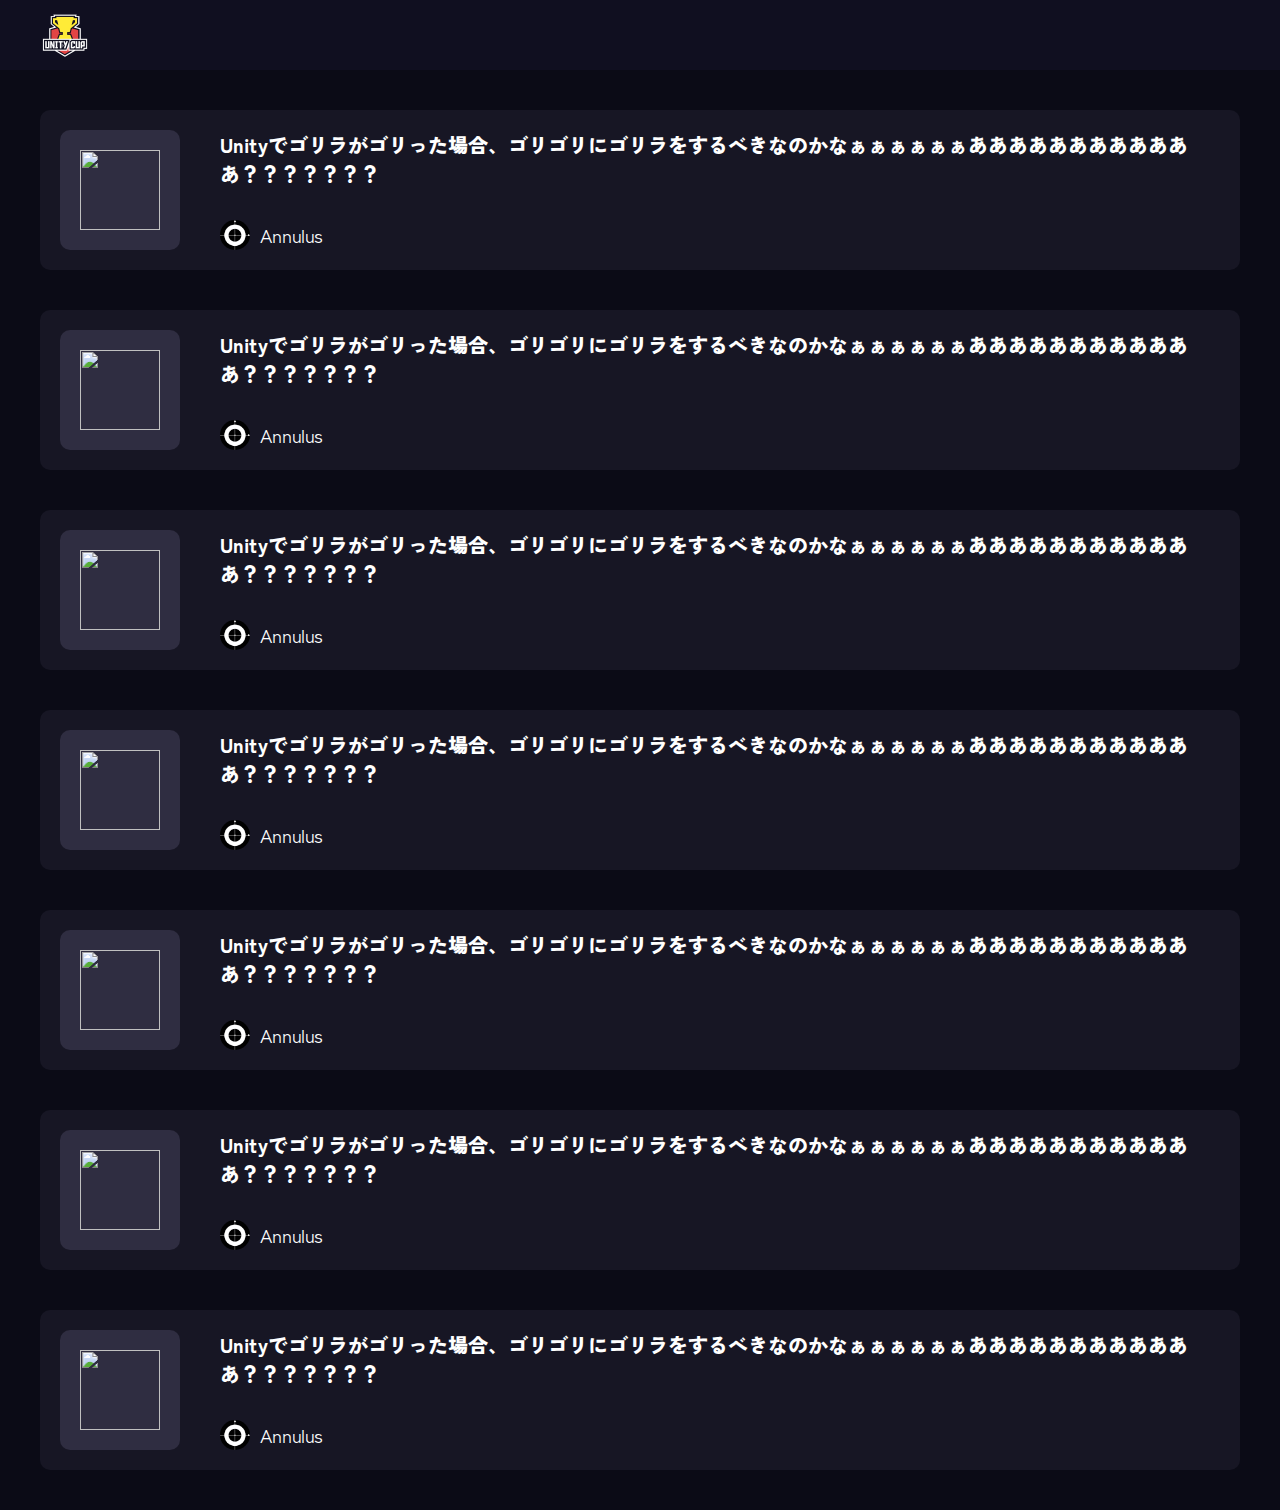
==== IndexPage/index.html @ f79ed1e3 "IndexPage" ====
<!DOCTYPE html>
<html lang="jp">

<head>
    <meta charset="UTF-8">
    <meta http-equiv="X-UA-Compatible" content="IE=edge">
    <meta name="viewport" content="width=device-width, initial-scale=1.0">
    <link rel="stylesheet" href="style.css">
    <link rel="preconnect" href="https://fonts.googleapis.com">
    <link rel="preconnect" href="https://fonts.gstatic.com" crossorigin>
    <link href="https://fonts.googleapis.com/css2?family=Zen+Kaku+Gothic+New:wght@700&display=swap" rel="stylesheet">
    <title>UnityCupBlog</title>
</head>

<body>
    <header id="header">
        <ul id="headerContainer">
            <li id="headerLogo">
                <img id="headerUnityCupLogo" src="UnityCupLogo.png" alt="UnityCupのLogo">
            </li>
        </ul>
    </header>
    <ul id="articleContainer">
        <li class="article">
            <a class="articleLogoBackGround" href="https://dokodare.ovh/youareanidiot2/">
                <img class="articleLogo" src="https://emoji2svg.deno.dev/api/🦍">
            </a>
            <div class="articleContents">
                <a class="articleTitle" href="https://dokodare.ovh/youareanidiot2/">
                    Unityでゴリラがゴリった場合、ゴリゴリにゴリラをするべきなのかなぁぁぁぁぁぁああああああああああああ？？？？？？？
                </a>
                <div class="authorContents">
                    <img class="authorLogo" src="AnnulusLogo.jpg" alt="記事を書いた人">
                    <p class="authorName">Annulus</p>
                </div>
            </div>
        </li>
        <li class="article">
            <a class="articleLogoBackGround" href="https://dokodare.ovh/youareanidiot2/">
                <img class="articleLogo" src="https://emoji2svg.deno.dev/api/🦍">
            </a>
            <div class="articleContents">
                <a class="articleTitle" href="https://dokodare.ovh/youareanidiot2/">
                    Unityでゴリラがゴリった場合、ゴリゴリにゴリラをするべきなのかなぁぁぁぁぁぁああああああああああああ？？？？？？？
                </a>
                <div class="authorContents">
                    <img class="authorLogo" src="AnnulusLogo.jpg" alt="記事を書いた人">
                    <p class="authorName">Annulus</p>
                </div>
            </div>
        </li>
        <li class="article">
            <a class="articleLogoBackGround" href="https://dokodare.ovh/youareanidiot2/">
                <img class="articleLogo" src="https://emoji2svg.deno.dev/api/🦍">
            </a>
            <div class="articleContents">
                <a class="articleTitle" href="https://dokodare.ovh/youareanidiot2/">
                    Unityでゴリラがゴリった場合、ゴリゴリにゴリラをするべきなのかなぁぁぁぁぁぁああああああああああああ？？？？？？？
                </a>
                <div class="authorContents">
                    <img class="authorLogo" src="AnnulusLogo.jpg" alt="記事を書いた人">
                    <p class="authorName">Annulus</p>
                </div>
            </div>
        </li>
        <li class="article">
            <a class="articleLogoBackGround" href="https://dokodare.ovh/youareanidiot2/">
                <img class="articleLogo" src="https://emoji2svg.deno.dev/api/🦍">
            </a>
            <div class="articleContents">
                <a class="articleTitle" href="https://dokodare.ovh/youareanidiot2/">
                    Unityでゴリラがゴリった場合、ゴリゴリにゴリラをするべきなのかなぁぁぁぁぁぁああああああああああああ？？？？？？？
                </a>
                <div class="authorContents">
                    <img class="authorLogo" src="AnnulusLogo.jpg" alt="記事を書いた人">
                    <p class="authorName">Annulus</p>
                </div>
            </div>
        </li>
        <li class="article">
            <a class="articleLogoBackGround" href="https://dokodare.ovh/youareanidiot2/">
                <img class="articleLogo" src="https://emoji2svg.deno.dev/api/🦍">
            </a>
            <div class="articleContents">
                <a class="articleTitle" href="https://dokodare.ovh/youareanidiot2/">
                    Unityでゴリラがゴリった場合、ゴリゴリにゴリラをするべきなのかなぁぁぁぁぁぁああああああああああああ？？？？？？？
                </a>
                <div class="authorContents">
                    <img class="authorLogo" src="AnnulusLogo.jpg" alt="記事を書いた人">
                    <p class="authorName">Annulus</p>
                </div>
            </div>
        </li>
        <li class="article">
            <a class="articleLogoBackGround" href="https://dokodare.ovh/youareanidiot2/">
                <img class="articleLogo" src="https://emoji2svg.deno.dev/api/🦍">
            </a>
            <div class="articleContents">
                <a class="articleTitle" href="https://dokodare.ovh/youareanidiot2/">
                    Unityでゴリラがゴリった場合、ゴリゴリにゴリラをするべきなのかなぁぁぁぁぁぁああああああああああああ？？？？？？？
                </a>
                <div class="authorContents">
                    <img class="authorLogo" src="AnnulusLogo.jpg" alt="記事を書いた人">
                    <p class="authorName">Annulus</p>
                </div>
            </div>
        </li>
        <li class="article">
            <a class="articleLogoBackGround" href="https://dokodare.ovh/youareanidiot2/">
                <img class="articleLogo" src="https://emoji2svg.deno.dev/api/🦍">
            </a>
            <div class="articleContents">
                <a class="articleTitle" href="https://dokodare.ovh/youareanidiot2/">
                    Unityでゴリラがゴリった場合、ゴリゴリにゴリラをするべきなのかなぁぁぁぁぁぁああああああああああああ？？？？？？？
                </a>
                <div class="authorContents">
                    <img class="authorLogo" src="AnnulusLogo.jpg" alt="記事を書いた人">
                    <p class="authorName">Annulus</p>
                </div>
            </div>
        </li>
    </ul>
</body>

</html>
---- IndexPage/style.css ----
body {
    height: 100%;
    width: 100%;
    margin: 0;
    padding: 0;
    background: #0B0B16;
}

header {
    width: 100%;
    height: 70px;
    margin-top: 0px;
    background: #100F20;
}

#headerContainer {
    margin: 0px;
    padding: 0px;
    list-style: none;
}

#headerLogo {
    margin-left: 0px;
    margin-right: 0px;
    margin-top: 0px;
    height: 65px;
}

#headerUnityCupLogo {
    margin: 10px;
    margin-left: 40px;
    width: 50px;
    height: 50px;
}

#articleContainer {
    margin: 0px;
    padding: 0px;
    list-style: none;
}

.article {
    display: flex;
    margin: 40px;
    height: 160px;

    background: #171624;
    border-radius: 10px;
}

.articleContents {
    margin: 20px;
}

.articleTitle {
    margin: 0px;
    height: 60px;

    font-family: 'Zen Kaku Gothic New';
    font-style: normal;
    font-weight: 900;
    font-size: 20px;
    line-height: 29px;
    display: flex;
    align-items: first baseline;

    text-decoration: none;

    color: #FFFFFF;
}

.authorContents {
    margin-top: 30px;
    display: flex;
}

.articleLogoBackGround {
    margin: 20px;
    padding: 0;
    width: 120px;
    height: 120px;

    background: #2F2D41;
    border-radius: 10px;
}

.articleLogo {
    margin: 20px 20px;

    width: 80px;
    height: 80px;
}

.authorLogo {
    width: 30px;
    height: 30px;
    border-radius: 15px;
}

.authorName {
    margin: 0 auto 0 10px;
    font-family: 'Zen Kaku Gothic New';
    font-style: normal;
    font-weight: normal;
    font-size: 19px;
    line-height: 29px;
    display: flex;
    align-items: first baseline;

    color: #FFFFFF;
}

@media all and (max-width:411px) {}
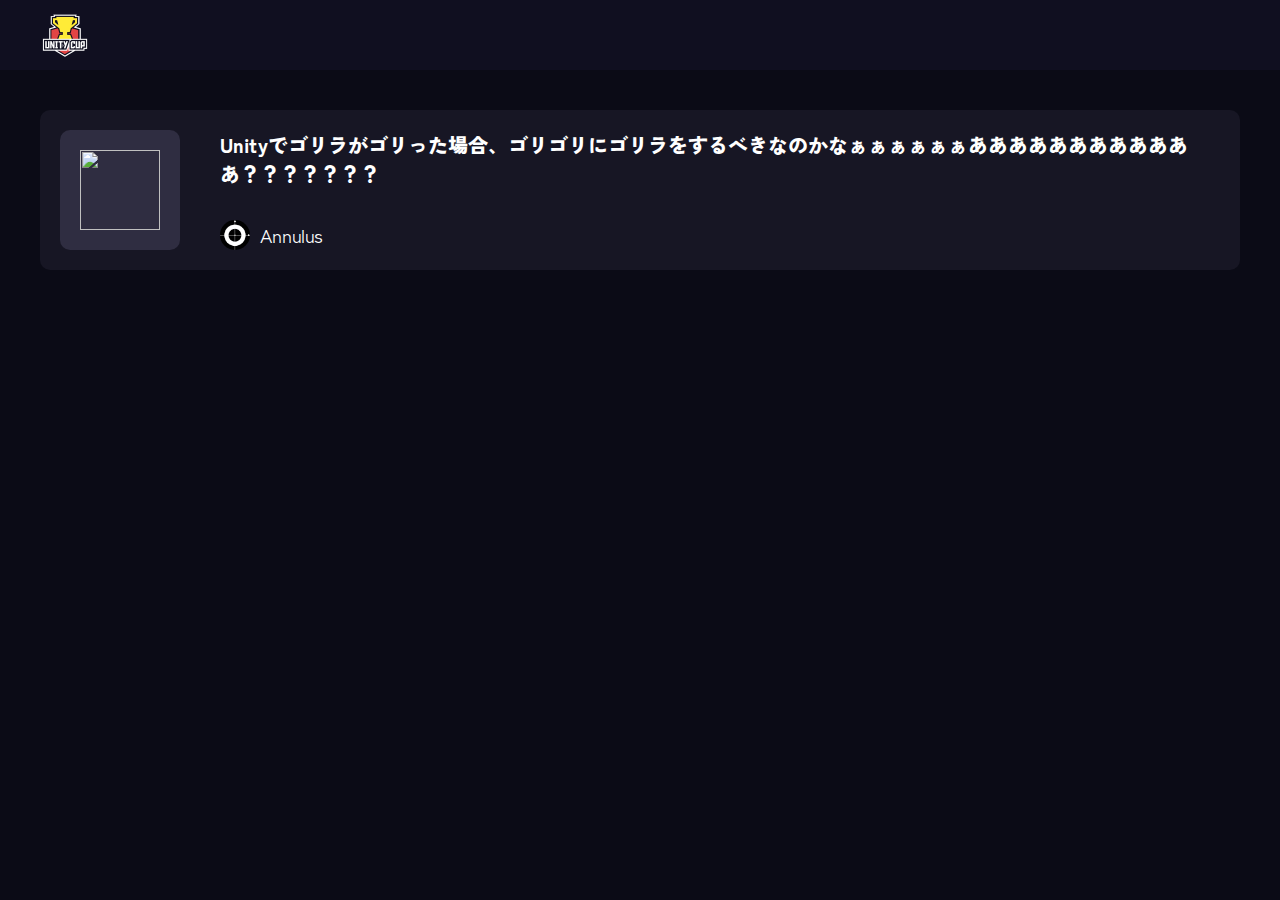
==== commit 3c72dea5: "フォルダ移動" ====
--- a/IndexPage/index.html
+++ b/IndexPage/index.html
@@ -5,7 +5,7 @@
     <meta charset="UTF-8">
     <meta http-equiv="X-UA-Compatible" content="IE=edge">
     <meta name="viewport" content="width=device-width, initial-scale=1.0">
-    <link rel="stylesheet" href="style.css">
+    <link rel="stylesheet" href="css/style.css">
     <link rel="preconnect" href="https://fonts.googleapis.com">
     <link rel="preconnect" href="https://fonts.gstatic.com" crossorigin>
     <link href="https://fonts.googleapis.com/css2?family=Zen+Kaku+Gothic+New:wght@700&display=swap" rel="stylesheet">
@@ -15,106 +15,22 @@
 <body>
     <header id="header">
         <ul id="headerContainer">
-            <li id="headerLogo">
-                <img id="headerUnityCupLogo" src="UnityCupLogo.png" alt="UnityCupのLogo">
-            </li>
+            <a href="./index.html" id="headerLogo">
+                <img id="headerUnityCupLogo" src="img/UnityCupLogo.png" alt="UnityCupのLogo">
+            </a>
         </ul>
     </header>
     <ul id="articleContainer">
         <li class="article">
-            <a class="articleLogoBackGround" href="https://dokodare.ovh/youareanidiot2/">
+            <a class="articleLogoBackGround" href="./ArticlePage.html">
                 <img class="articleLogo" src="https://emoji2svg.deno.dev/api/🦍">
             </a>
             <div class="articleContents">
-                <a class="articleTitle" href="https://dokodare.ovh/youareanidiot2/">
+                <a class="articleTitle" href="./ArticlePage.html">
                     Unityでゴリラがゴリった場合、ゴリゴリにゴリラをするべきなのかなぁぁぁぁぁぁああああああああああああ？？？？？？？
                 </a>
                 <div class="authorContents">
-                    <img class="authorLogo" src="AnnulusLogo.jpg" alt="記事を書いた人">
-                    <p class="authorName">Annulus</p>
-                </div>
-            </div>
-        </li>
-        <li class="article">
-            <a class="articleLogoBackGround" href="https://dokodare.ovh/youareanidiot2/">
-                <img class="articleLogo" src="https://emoji2svg.deno.dev/api/🦍">
-            </a>
-            <div class="articleContents">
-                <a class="articleTitle" href="https://dokodare.ovh/youareanidiot2/">
-                    Unityでゴリラがゴリった場合、ゴリゴリにゴリラをするべきなのかなぁぁぁぁぁぁああああああああああああ？？？？？？？
-                </a>
-                <div class="authorContents">
-                    <img class="authorLogo" src="AnnulusLogo.jpg" alt="記事を書いた人">
-                    <p class="authorName">Annulus</p>
-                </div>
-            </div>
-        </li>
-        <li class="article">
-            <a class="articleLogoBackGround" href="https://dokodare.ovh/youareanidiot2/">
-                <img class="articleLogo" src="https://emoji2svg.deno.dev/api/🦍">
-            </a>
-            <div class="articleContents">
-                <a class="articleTitle" href="https://dokodare.ovh/youareanidiot2/">
-                    Unityでゴリラがゴリった場合、ゴリゴリにゴリラをするべきなのかなぁぁぁぁぁぁああああああああああああ？？？？？？？
-                </a>
-                <div class="authorContents">
-                    <img class="authorLogo" src="AnnulusLogo.jpg" alt="記事を書いた人">
-                    <p class="authorName">Annulus</p>
-                </div>
-            </div>
-        </li>
-        <li class="article">
-            <a class="articleLogoBackGround" href="https://dokodare.ovh/youareanidiot2/">
-                <img class="articleLogo" src="https://emoji2svg.deno.dev/api/🦍">
-            </a>
-            <div class="articleContents">
-                <a class="articleTitle" href="https://dokodare.ovh/youareanidiot2/">
-                    Unityでゴリラがゴリった場合、ゴリゴリにゴリラをするべきなのかなぁぁぁぁぁぁああああああああああああ？？？？？？？
-                </a>
-                <div class="authorContents">
-                    <img class="authorLogo" src="AnnulusLogo.jpg" alt="記事を書いた人">
-                    <p class="authorName">Annulus</p>
-                </div>
-            </div>
-        </li>
-        <li class="article">
-            <a class="articleLogoBackGround" href="https://dokodare.ovh/youareanidiot2/">
-                <img class="articleLogo" src="https://emoji2svg.deno.dev/api/🦍">
-            </a>
-            <div class="articleContents">
-                <a class="articleTitle" href="https://dokodare.ovh/youareanidiot2/">
-                    Unityでゴリラがゴリった場合、ゴリゴリにゴリラをするべきなのかなぁぁぁぁぁぁああああああああああああ？？？？？？？
-                </a>
-                <div class="authorContents">
-                    <img class="authorLogo" src="AnnulusLogo.jpg" alt="記事を書いた人">
-                    <p class="authorName">Annulus</p>
-                </div>
-            </div>
-        </li>
-        <li class="article">
-            <a class="articleLogoBackGround" href="https://dokodare.ovh/youareanidiot2/">
-                <img class="articleLogo" src="https://emoji2svg.deno.dev/api/🦍">
-            </a>
-            <div class="articleContents">
-                <a class="articleTitle" href="https://dokodare.ovh/youareanidiot2/">
-                    Unityでゴリラがゴリった場合、ゴリゴリにゴリラをするべきなのかなぁぁぁぁぁぁああああああああああああ？？？？？？？
-                </a>
-                <div class="authorContents">
-                    <img class="authorLogo" src="AnnulusLogo.jpg" alt="記事を書いた人">
-                    <p class="authorName">Annulus</p>
-                </div>
-            </div>
-        </li>
-        <li class="article">
-            <a class="articleLogoBackGround" href="https://dokodare.ovh/youareanidiot2/">
-                <img class="articleLogo" src="https://emoji2svg.deno.dev/api/🦍">
-            </a>
-            <div class="articleContents">
-                <a class="articleTitle" href="https://dokodare.ovh/youareanidiot2/">
-                    Unityでゴリラがゴリった場合、ゴリゴリにゴリラをするべきなのかなぁぁぁぁぁぁああああああああああああ？？？？？？？
-                </a>
-                <div class="authorContents">
-                    <img class="authorLogo" src="AnnulusLogo.jpg" alt="記事を書いた人">
+                    <img class="authorLogo" src="img/AnnulusLogo.jpg" alt="記事を書いた人">
                     <p class="authorName">Annulus</p>
                 </div>
             </div>
--- a/IndexPage/css/style.css
+++ b/IndexPage/css/style.css
@@ -0,0 +1,173 @@
+body {
+    height: 100%;
+    width: 100%;
+    margin: 0;
+    padding: 0;
+    background: #0B0B16;
+}
+
+header {
+    width: 100%;
+    height: 70px;
+    margin-top: 0px;
+    background: #100F20;
+}
+
+#headerContainer {
+    margin: 0px;
+    padding: 0px;
+    list-style: none;
+}
+
+#headerLogo {
+    margin-left: 0px;
+    margin-right: 0px;
+    margin-top: 0px;
+    height: 65px;
+}
+
+#headerUnityCupLogo {
+    margin: 10px;
+    margin-left: 40px;
+    width: 50px;
+    height: 50px;
+}
+
+#articleContainer {
+    margin: 0px;
+    padding: 0px;
+    list-style: none;
+}
+
+.article {
+    display: flex;
+    margin: 40px;
+    height: 160px;
+
+    background: #171624;
+    border-radius: 10px;
+}
+
+.articleContents {
+    margin: 20px;
+}
+
+.articleTitle {
+    margin: 0px;
+    height: 60px;
+
+    font-family: 'Zen Kaku Gothic New';
+    font-style: normal;
+    font-weight: 900;
+    font-size: 20px;
+    line-height: 29px;
+    display: flex;
+    align-items: first baseline;
+
+    text-decoration: none;
+
+    color: #FFFFFF;
+}
+
+.authorContents {
+    margin-top: 30px;
+    display: flex;
+}
+
+.articleLogoBackGround {
+    margin: 20px;
+    padding: 0;
+    width: 120px;
+    height: 120px;
+
+    background: #2F2D41;
+    border-radius: 10px;
+}
+
+.articleLogo {
+    margin: 20px 20px;
+
+    width: 80px;
+    height: 80px;
+}
+
+.authorLogo {
+    width: 30px;
+    height: 30px;
+    border-radius: 15px;
+}
+
+.authorName {
+    margin: 0 auto 0 10px;
+    font-family: 'Zen Kaku Gothic New';
+    font-style: normal;
+    font-weight: normal;
+    font-size: 19px;
+    line-height: 29px;
+    display: flex;
+    align-items: first baseline;
+
+    color: #FFFFFF;
+}
+
+#pageContainer {
+    margin: 20px;
+    padding: 0px;
+    display: flex;
+}
+
+#articleContents {
+    margin: 0px;
+    margin-left: 80px;
+    margin-right: 20px;
+    min-height: 100px;
+    border-radius: 10px;
+    width: 100%;
+    height: 100%;
+
+    background: #171624;
+}
+
+#contentsTable {
+    margin: 0px;
+    margin-left: 20px;
+    margin-right: 80px;
+    min-height: 100px;
+    border-radius: 10px;
+    width: 500px;
+    height: 100%;
+
+    background: #171624;
+}
+
+#articlePageTitleContainer {
+    min-height: 200px;
+}
+
+#articlePageIconHolder {
+    margin: 100px;
+    margin-bottom: 0px;
+    text-align: center;
+}
+
+#articlePageIcon {
+    width: 80px;
+    height: 80px;
+}
+
+#articlePageTitle {
+    font-family: 'Zen Kaku Gothic New';
+    font-style: normal;
+    font-weight: normal;
+    font-size: 40px;
+    line-height: 58px;
+    align-items: center;
+    text-align: center;
+    margin: 0px;
+    margin-left: 100px;
+    margin-right: 100px;
+
+    color: #FFFFFF;
+}
+
+@media all and (max-width:411px) {}